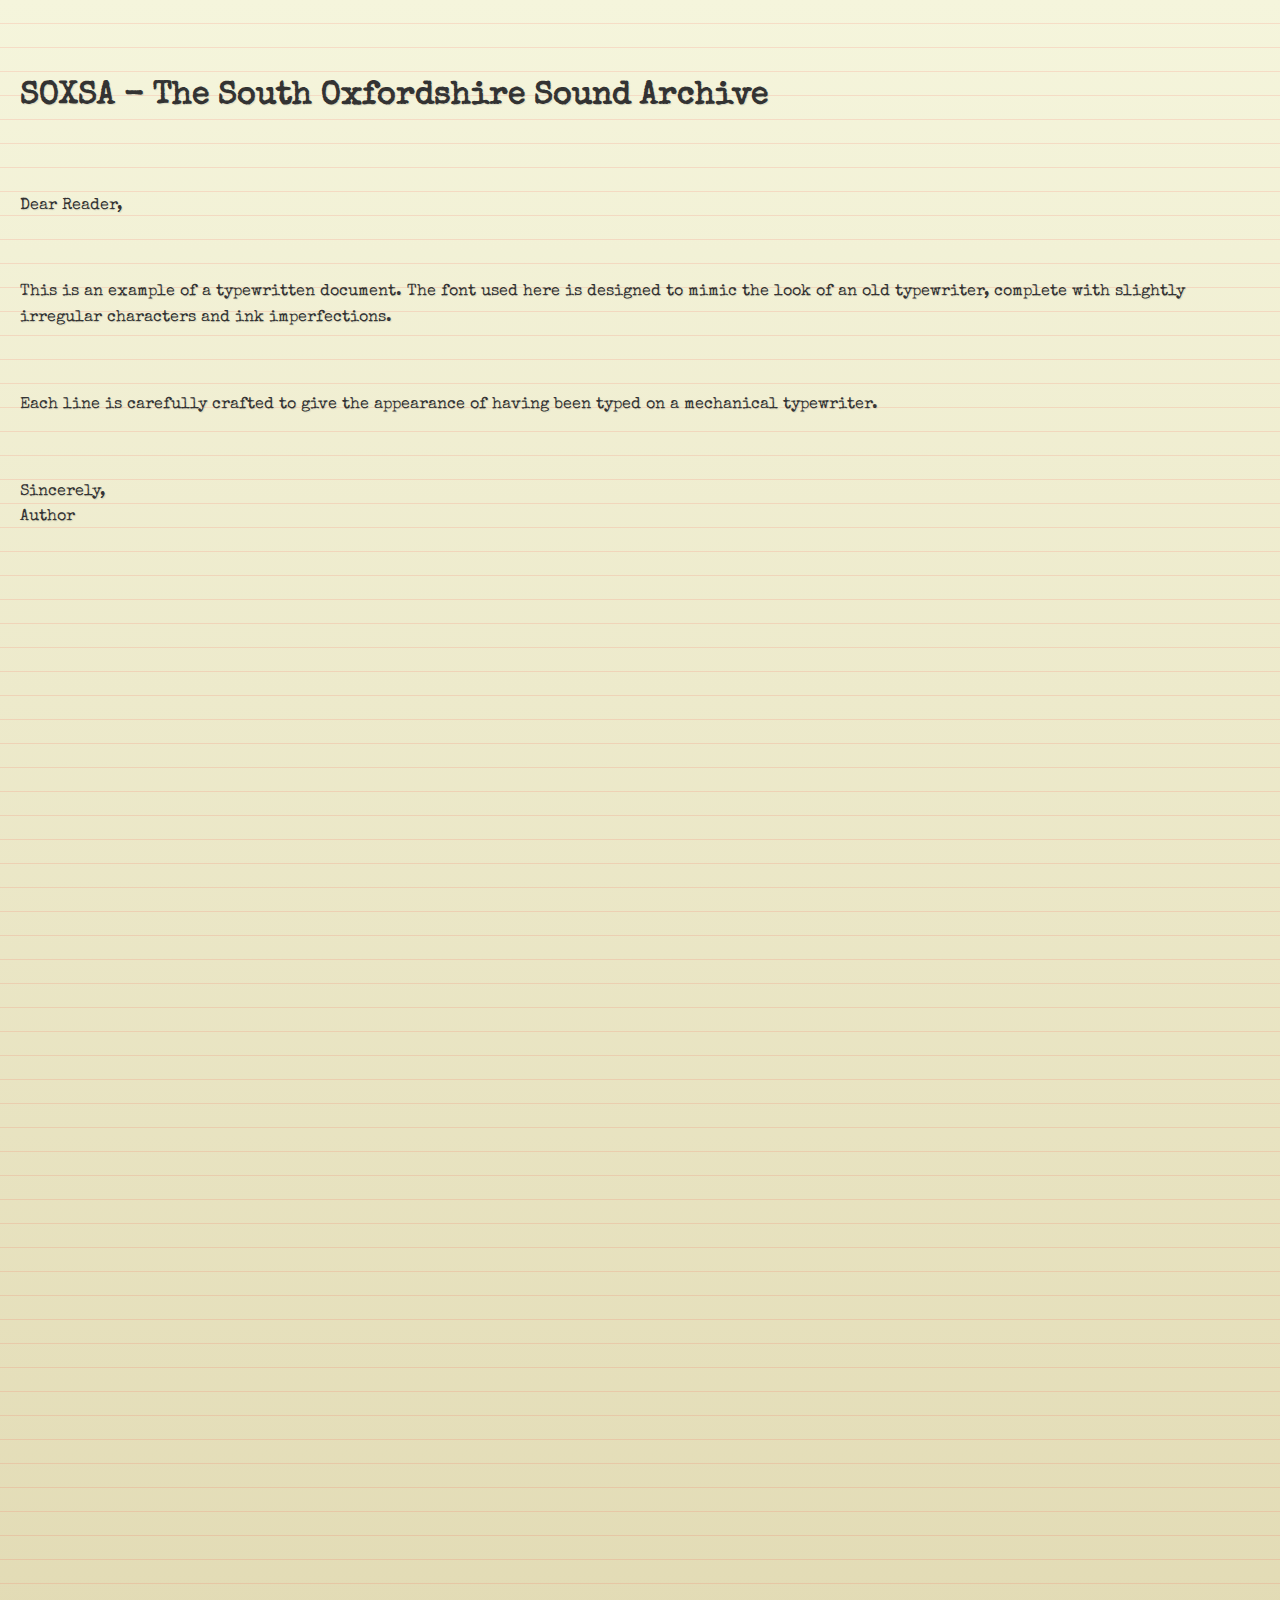
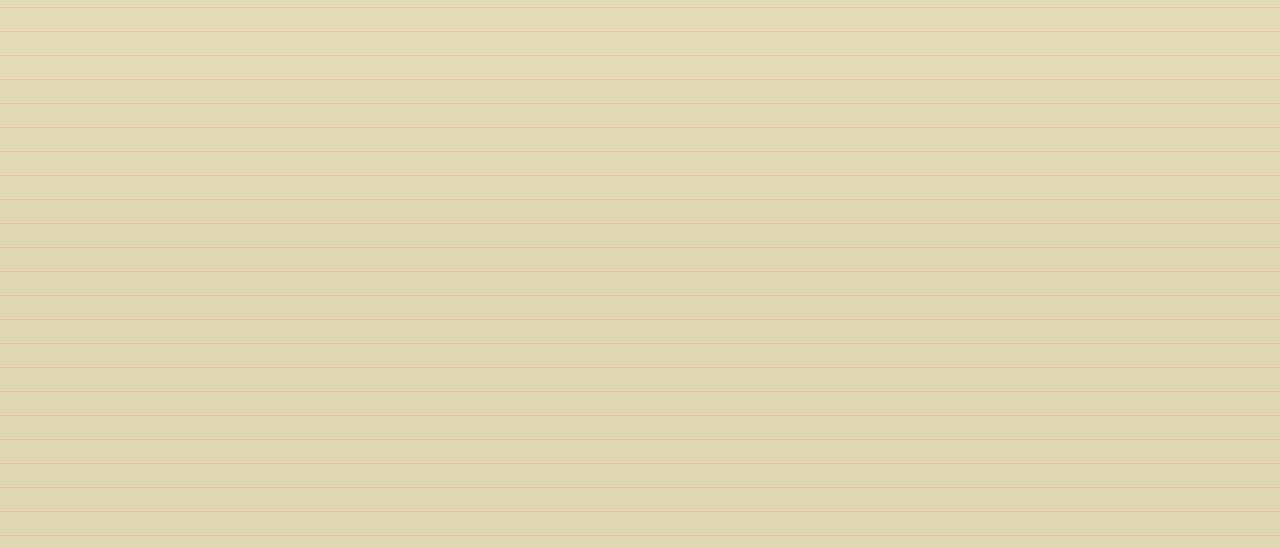
==== index.html @ 764dd29b "Bandcamp player" ====
<!DOCTYPE html>
<html lang="en">
<head>
    <meta charset="UTF-8">
    <meta name="viewport" content="width=device-width, initial-scale=1.0">
    <title>Typewritten Document</title>
    <link href="https://fonts.googleapis.com/css2?family=Special+Elite&display=swap" rel="stylesheet">
    <style>
        body {
            font-family: 'Special Elite', monospace;
            background: linear-gradient(to bottom, #f5f5dc, #e0d8b0 85%);
            color: #333;
            margin: 0;
            padding: 20px;
            line-height: 1.6;
            text-shadow: 1px 1px 1px rgba(0,0,0,0.1);
            white-space: pre-wrap;
            position: relative;
        }
        body::before {
            content: '';
            position: absolute;
            top: 0;
            left: 0;
            width: 100%;
            height: 100%;
            background: linear-gradient(to bottom, transparent, transparent 23px, rgba(255, 0, 0, 0.2) 24px);
            background-size: 100% 24px;
            z-index: -1;
        }
        h1, p {
            margin: 0 0 10px;
        }
        h1 {
            margin-bottom: 20px;
        }
        .youtube-container {
            position: relative;
            width: 100%;
            padding-top: 56.25%; /* Aspect ratio (9:16) */
        }
        .youtube-video {
            position: absolute;
            top: 0;
            left: 0;
            width: 100%;
            height: 100%;
        }
    </style>
</head>
<body>
    <h1>SOXSA - The South Oxfordshire Sound Archive</h1>
    <p>Dear Reader,</p>
    <p>This is an example of a typewritten document. The font used here is designed to mimic the look of an old typewriter, complete with slightly irregular characters and ink imperfections.</p>
    <p>Each line is carefully crafted to give the appearance of having been typed on a mechanical typewriter.</p>
    <p>Sincerely,<br>Author</p>

    <!-- Bandcamp Player -->
    <div class="bandcamp-container">
        <iframe style="border: 0; width: 350px; height: 470px;" src="https://bandcamp.com/EmbeddedPlayer/album=3144956004/size=large/bgcol=ffffff/linkcol=0687f5/tracklist=false/transparent=true/" seamless><a href="https://soxsa.bandcamp.com/album/five-platonic-solids">Five Platonic Solids by South Oxon Sound Archive</a></iframe>
    </div>

    <!-- Replace the src attribute with a valid YouTube embed URL -->
    <div class="youtube-container">
        <iframe class="youtube-video" src="https://www.youtube.com/embed/UNnQQH6lOk8" title="YouTube video" frameborder="0" allowfullscreen></iframe>
    </div>
</body>
</html>
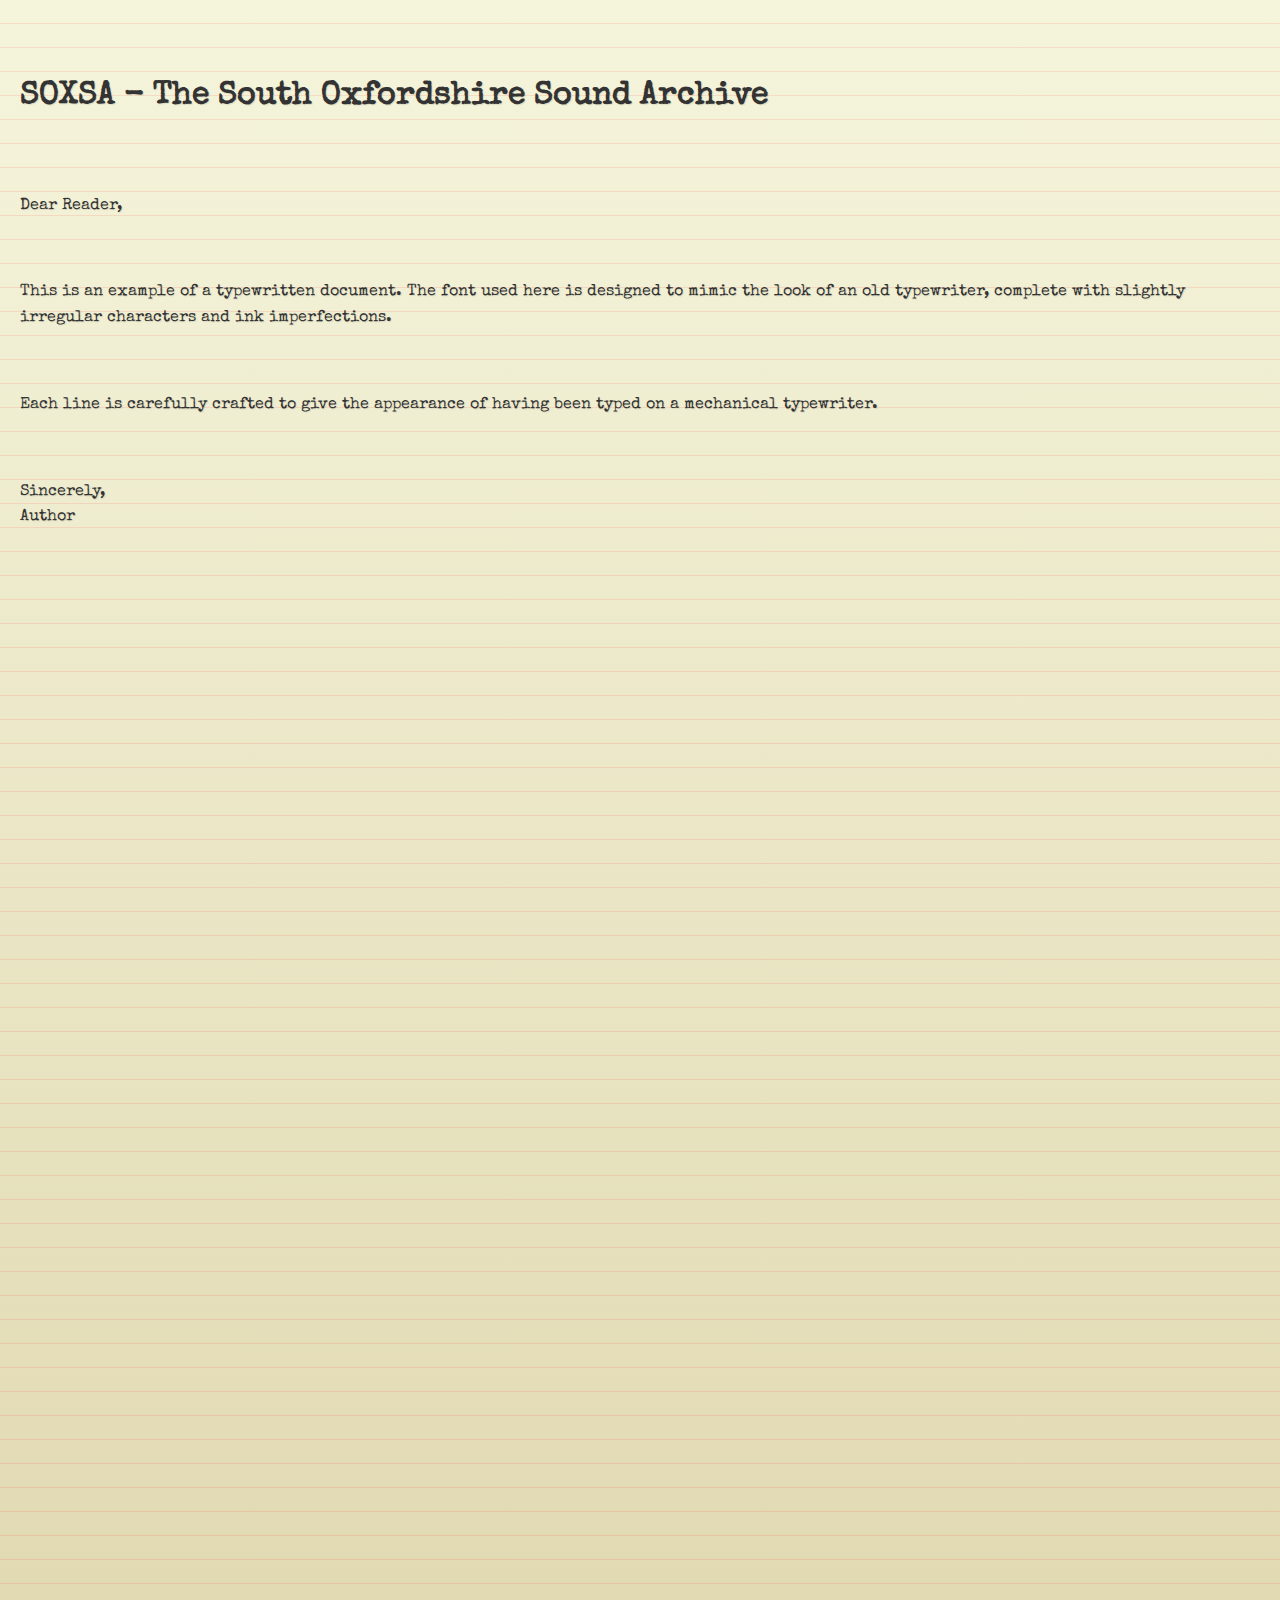
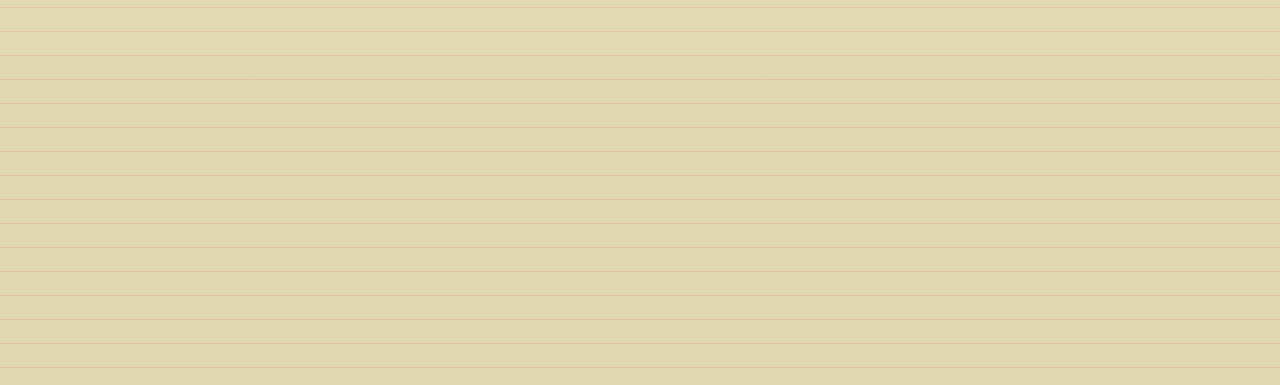
==== commit 915b45cb: "Bandcamp player" ====
--- a/index.html
+++ b/index.html
@@ -57,7 +57,7 @@
 
     <!-- Bandcamp Player -->
     <div class="bandcamp-container">
-        <iframe style="border: 0; width: 350px; height: 470px;" src="https://bandcamp.com/EmbeddedPlayer/album=3144956004/size=large/bgcol=ffffff/linkcol=0687f5/tracklist=false/transparent=true/" seamless><a href="https://soxsa.bandcamp.com/album/five-platonic-solids">Five Platonic Solids by South Oxon Sound Archive</a></iframe>
+        <iframe style="border: 0; width: 400px; height: 307px;" src="https://bandcamp.com/EmbeddedPlayer/album=3144956004/size=large/bgcol=ffffff/linkcol=0687f5/artwork=small/transparent=true/" seamless><a href="https://soxsa.bandcamp.com/album/five-platonic-solids">Five Platonic Solids by South Oxon Sound Archive</a></iframe>
     </div>
 
     <!-- Replace the src attribute with a valid YouTube embed URL -->
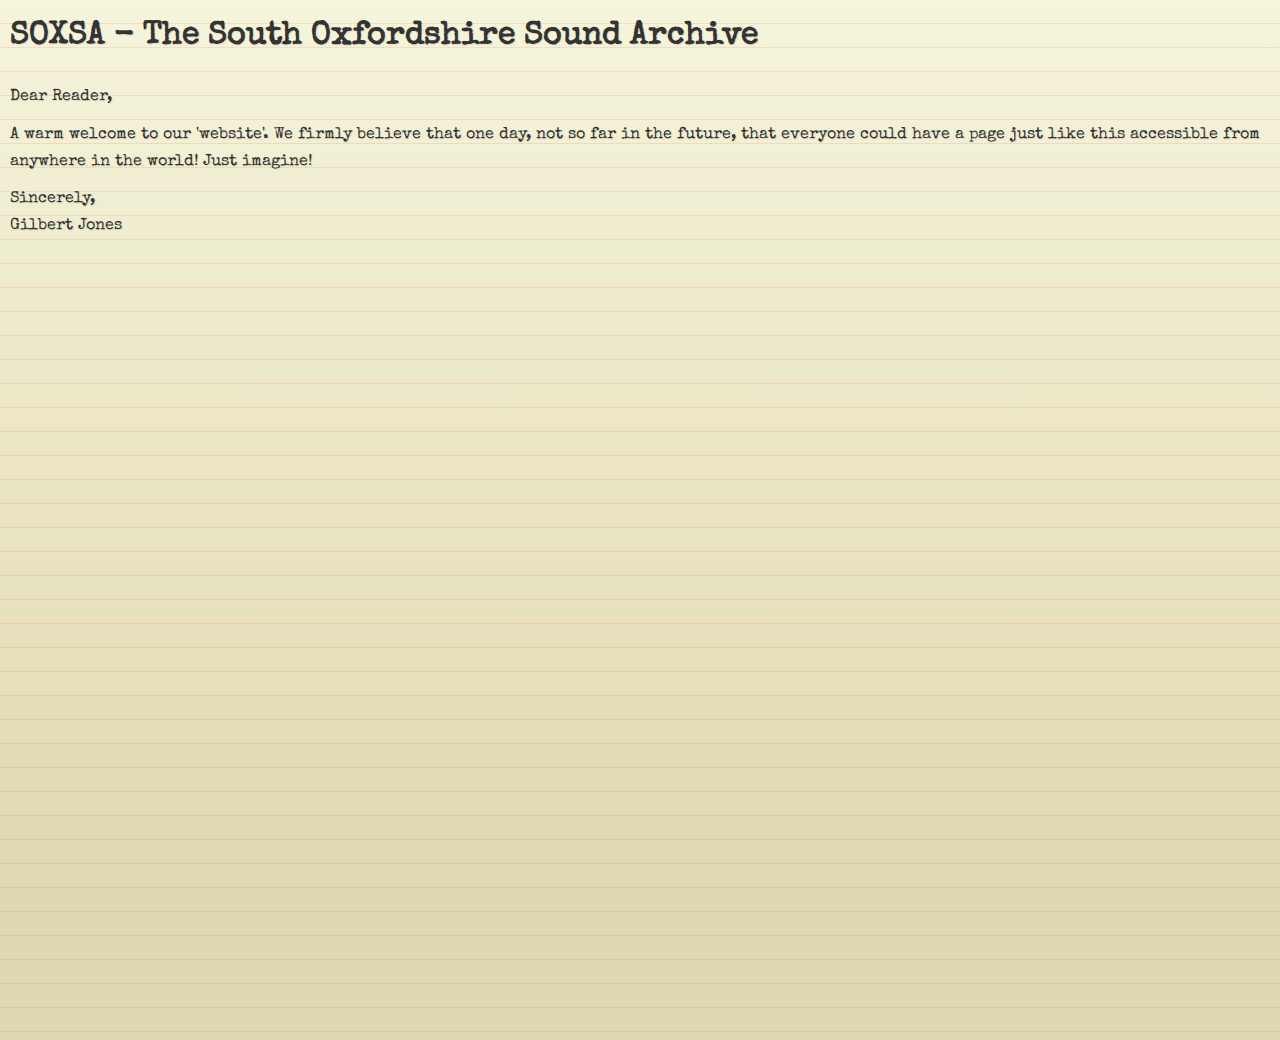
==== commit 46274592: "resize" ====
--- a/index.html
+++ b/index.html
@@ -3,7 +3,7 @@
 <head>
     <meta charset="UTF-8">
     <meta name="viewport" content="width=device-width, initial-scale=1.0">
-    <title>Typewritten Document</title>
+    <title>SOXSA - The South Oxon Sound Archive</title>
     <link href="https://fonts.googleapis.com/css2?family=Special+Elite&display=swap" rel="stylesheet">
     <style>
         body {
@@ -11,10 +11,10 @@
             background: linear-gradient(to bottom, #f5f5dc, #e0d8b0 85%);
             color: #333;
             margin: 0;
-            padding: 20px;
-            line-height: 1.6;
+            padding: 10px;
+            line-height: 1.7;
             text-shadow: 1px 1px 1px rgba(0,0,0,0.1);
-            white-space: pre-wrap;
+            white-space: normal;
             position: relative;
         }
         body::before {
@@ -28,41 +28,38 @@
             background-size: 100% 24px;
             z-index: -1;
         }
-        h1, p {
-            margin: 0 0 10px;
+        h1 {
+            margin: 0 0 20px 0;
+            padding: 0px;
         }
-        h1 {
-            margin-bottom: 20px;
+        p {
+            margin: 0 0 10px;;
+            padding: 0;
         }
-        .youtube-container {
-            position: relative;
-            width: 100%;
-            padding-top: 56.25%; /* Aspect ratio (9:16) */
+        div {
+            margin:0px;
+            padding:0px;
         }
         .youtube-video {
-            position: absolute;
-            top: 0;
-            left: 0;
             width: 100%;
-            height: 100%;
+            max-width : 800px;
+            aspect-ratio: 16 / 9;
         }
     </style>
 </head>
 <body>
     <h1>SOXSA - The South Oxfordshire Sound Archive</h1>
     <p>Dear Reader,</p>
-    <p>This is an example of a typewritten document. The font used here is designed to mimic the look of an old typewriter, complete with slightly irregular characters and ink imperfections.</p>
-    <p>Each line is carefully crafted to give the appearance of having been typed on a mechanical typewriter.</p>
-    <p>Sincerely,<br>Author</p>
+    <p>A warm welcome to our 'website'. We firmly believe that one day, not so far in the future, that everyone could have a page just like this accessible from anywhere in the world! Just imagine!</p>
+    <p>Sincerely,<br>Gilbert Jones</p>
 
     <!-- Bandcamp Player -->
     <div class="bandcamp-container">
-        <iframe style="border: 0; width: 400px; height: 307px;" src="https://bandcamp.com/EmbeddedPlayer/album=3144956004/size=large/bgcol=ffffff/linkcol=0687f5/artwork=small/transparent=true/" seamless><a href="https://soxsa.bandcamp.com/album/five-platonic-solids">Five Platonic Solids by South Oxon Sound Archive</a></iframe>
+        <iframe style="border: 0; width: 90%; height: 307px;" src="https://bandcamp.com/EmbeddedPlayer/album=3144956004/size=large/bgcol=ffffff/linkcol=0687f5/artwork=small/transparent=true/" seamless><a href="https://soxsa.bandcamp.com/album/five-platonic-solids">Five Platonic Solids by South Oxon Sound Archive</a></iframe>
     </div>
 
     <!-- Replace the src attribute with a valid YouTube embed URL -->
-    <div class="youtube-container">
-        <iframe class="youtube-video" src="https://www.youtube.com/embed/UNnQQH6lOk8" title="YouTube video" frameborder="0" allowfullscreen></iframe>
-    </div>
+
+        <iframe class="youtube-video" src="https://www.youtube.com/embed/UNnQQH6lOk8" width:800px title="YouTube video" frameborder="0" allowfullscreen></iframe>
 </body>
 </html>
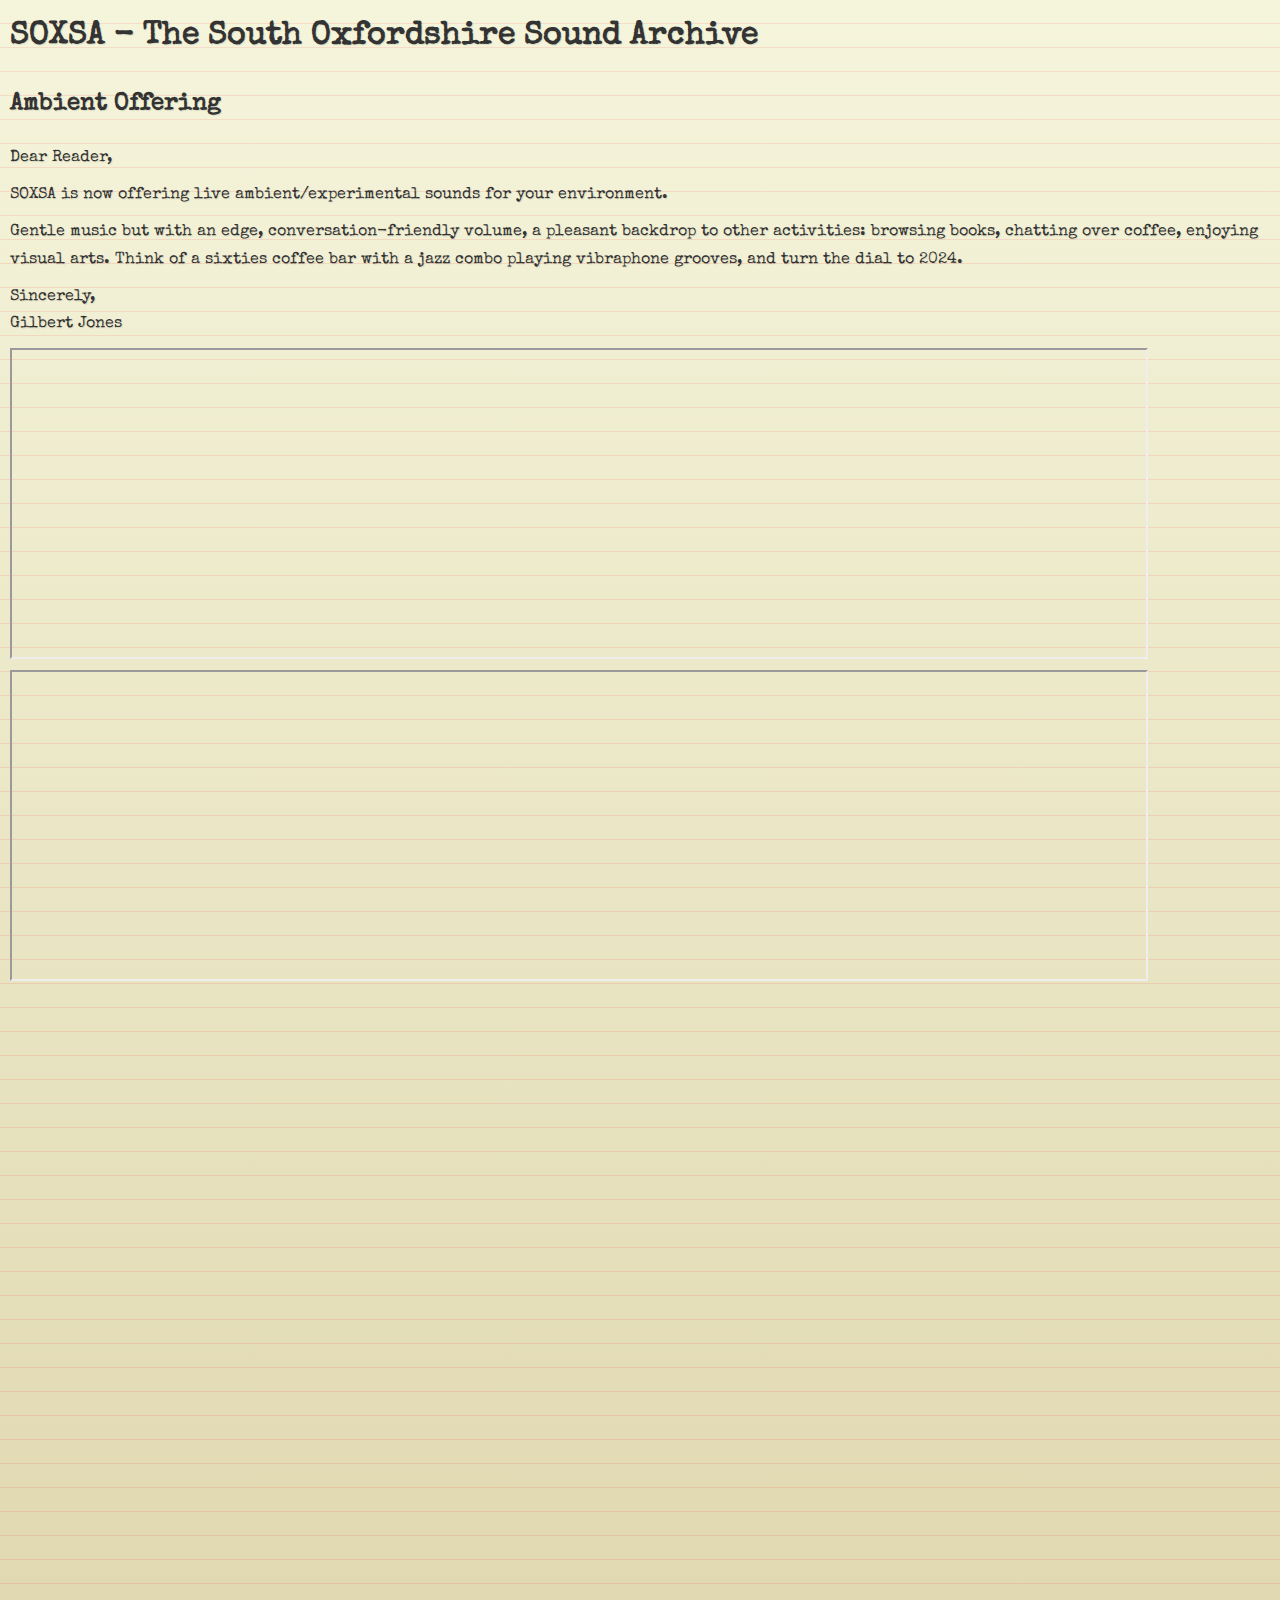
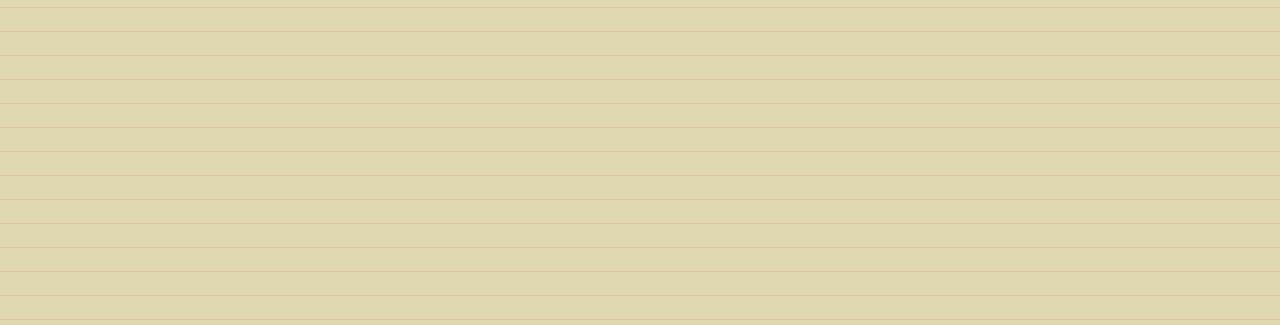
==== commit dbfda5c1: "Ambient" ====
--- a/index.html
+++ b/index.html
@@ -45,21 +45,30 @@
             max-width : 800px;
             aspect-ratio: 16 / 9;
         }
+        .bandcamp {
+            width: 90%; 
+            height: 307px;
+        }
     </style>
 </head>
 <body>
     <h1>SOXSA - The South Oxfordshire Sound Archive</h1>
+    <h2>Ambient Offering</h2>
     <p>Dear Reader,</p>
-    <p>A warm welcome to our 'website'. We firmly believe that one day, not so far in the future, that everyone could have a page just like this accessible from anywhere in the world! Just imagine!</p>
+    <p>SOXSA is now offering live ambient/experimental sounds for your environment. 
+    <p>Gentle music but with an edge, conversation-friendly volume, a pleasant backdrop to other activities: browsing books, chatting over coffee,
+       enjoying visual arts. Think of a sixties coffee bar with a jazz combo playing vibraphone grooves,
+       and turn the dial to 2024.
+    </p>
     <p>Sincerely,<br>Gilbert Jones</p>
 
     <!-- Bandcamp Player -->
-    <div class="bandcamp-container">
-        <iframe style="border: 0; width: 90%; height: 307px;" src="https://bandcamp.com/EmbeddedPlayer/album=3144956004/size=large/bgcol=ffffff/linkcol=0687f5/artwork=small/transparent=true/" seamless><a href="https://soxsa.bandcamp.com/album/five-platonic-solids">Five Platonic Solids by South Oxon Sound Archive</a></iframe>
-    </div>
+    <iframe class="bandcamp"  src="https://bandcamp.com/EmbeddedPlayer/album=3144956004/size=large/bgcol=ffffff/linkcol=0687f5/artwork=small/transparent=true/" seamless><a href="https://soxsa.bandcamp.com/album/five-platonic-solids">Five Platonic Solids by South Oxon Sound Archive</a></iframe>
 
-    <!-- Replace the src attribute with a valid YouTube embed URL -->
+    <iframe class="bandcamp"  src="https://bandcamp.com/EmbeddedPlayer/album=2389762927/size=large/bgcol=ffffff/linkcol=0687f5/transparent=true/" seamless><a href="https://soxsa.bandcamp.com/album/modular-jazz-volume-1">Modular Jazz Volume 1 by South Oxon Sound Archive</a></iframe>
 
-        <iframe class="youtube-video" src="https://www.youtube.com/embed/UNnQQH6lOk8" width:800px title="YouTube video" frameborder="0" allowfullscreen></iframe>
+    <iframe class="youtube-video" src="https://www.youtube.com/embed/21GYYmTKAwE" title="Resonance" frameborder="0" allow="accelerometer; autoplay; clipboard-write; encrypted-media; gyroscope; picture-in-picture; web-share" referrerpolicy="strict-origin-when-cross-origin" allowfullscreen></iframe>
+
+    <iframe class="youtube-video" src="https://www.youtube.com/embed/yLKvyskSlto" title="SOXSA at Reading EMOM April 2024" frameborder="0" allow="accelerometer; autoplay; clipboard-write; encrypted-media; gyroscope; picture-in-picture; web-share" referrerpolicy="strict-origin-when-cross-origin" allowfullscreen></iframe>
 </body>
 </html>
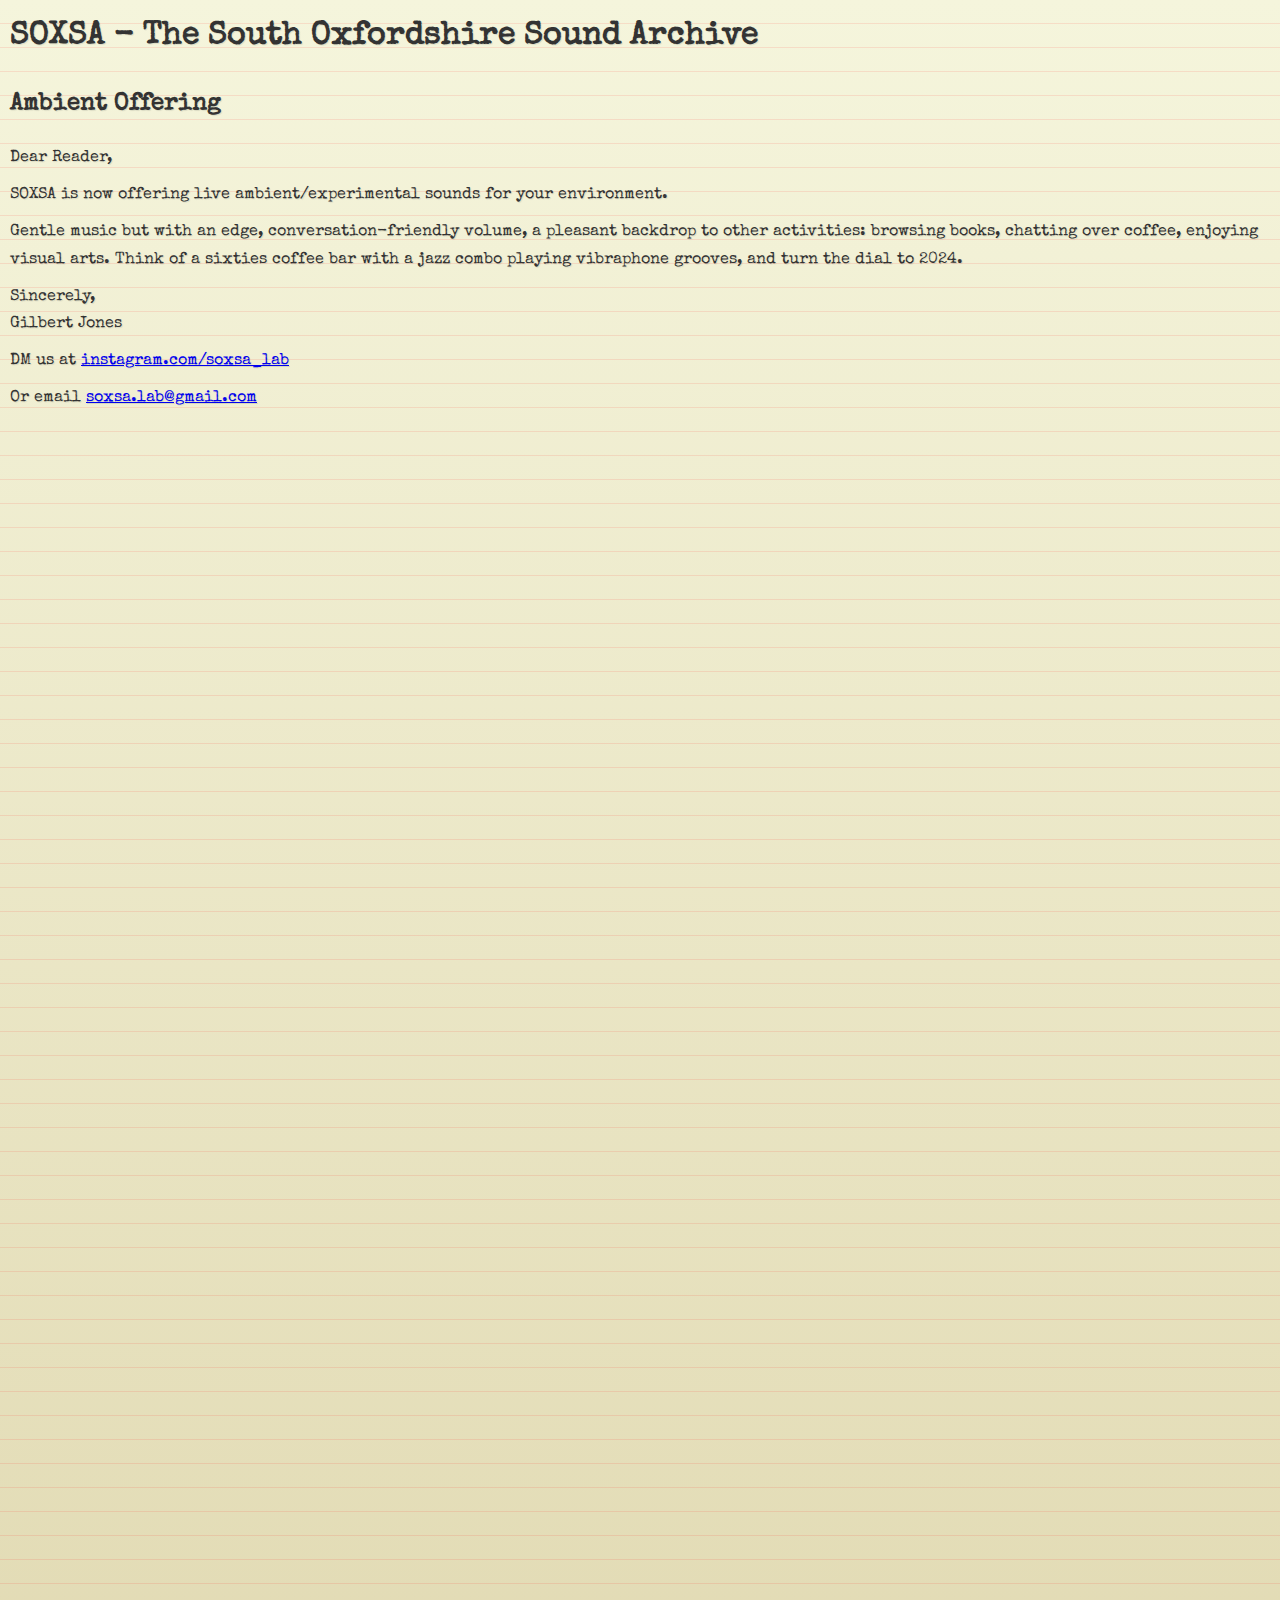
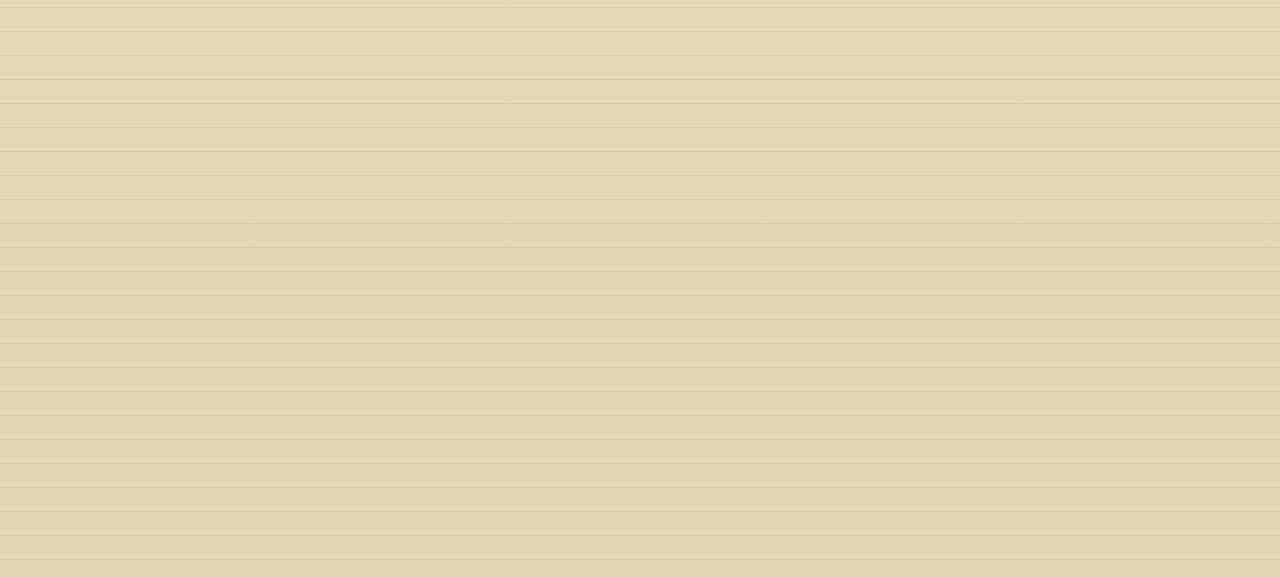
==== commit 88f2d093: "Ambient content" ====
--- a/index.html
+++ b/index.html
@@ -46,8 +46,9 @@
             aspect-ratio: 16 / 9;
         }
         .bandcamp {
-            width: 90%; 
-            height: 307px;
+            border:0;
+            width: 100%; 
+            height: 400px;
         }
     </style>
 </head>
@@ -62,12 +63,14 @@
     </p>
     <p>Sincerely,<br>Gilbert Jones</p>
 
-    <!-- Bandcamp Player -->
-    <iframe class="bandcamp"  src="https://bandcamp.com/EmbeddedPlayer/album=3144956004/size=large/bgcol=ffffff/linkcol=0687f5/artwork=small/transparent=true/" seamless><a href="https://soxsa.bandcamp.com/album/five-platonic-solids">Five Platonic Solids by South Oxon Sound Archive</a></iframe>
+    <p>DM us at <a href="https://www.instagram.com/soxsa_lab/">instagram.com/soxsa_lab</a></p>
+    <p>Or email <a href="mailto:soxsa.lab@gmail.com">soxsa.lab@gmail.com</a></p>
 
-    <iframe class="bandcamp"  src="https://bandcamp.com/EmbeddedPlayer/album=2389762927/size=large/bgcol=ffffff/linkcol=0687f5/transparent=true/" seamless><a href="https://soxsa.bandcamp.com/album/modular-jazz-volume-1">Modular Jazz Volume 1 by South Oxon Sound Archive</a></iframe>
+    <iframe class="bandcamp"  src="https://bandcamp.com/EmbeddedPlayer/album=2389762927/size=large/bgcol=ffffff/linkcol=0687f5/artwork=small/transparent=true/" seamless><a href="https://soxsa.bandcamp.com/album/modular-jazz-volume-1">Modular Jazz Volume 1 by South Oxon Sound Archive</a></iframe>
 
     <iframe class="youtube-video" src="https://www.youtube.com/embed/21GYYmTKAwE" title="Resonance" frameborder="0" allow="accelerometer; autoplay; clipboard-write; encrypted-media; gyroscope; picture-in-picture; web-share" referrerpolicy="strict-origin-when-cross-origin" allowfullscreen></iframe>
+
+    <iframe class="bandcamp"  src="https://bandcamp.com/EmbeddedPlayer/album=3144956004/size=large/bgcol=ffffff/linkcol=0687f5/artwork=small/transparent=true/" seamless><a href="https://soxsa.bandcamp.com/album/five-platonic-solids">Five Platonic Solids by South Oxon Sound Archive</a></iframe>
 
     <iframe class="youtube-video" src="https://www.youtube.com/embed/yLKvyskSlto" title="SOXSA at Reading EMOM April 2024" frameborder="0" allow="accelerometer; autoplay; clipboard-write; encrypted-media; gyroscope; picture-in-picture; web-share" referrerpolicy="strict-origin-when-cross-origin" allowfullscreen></iframe>
 </body>
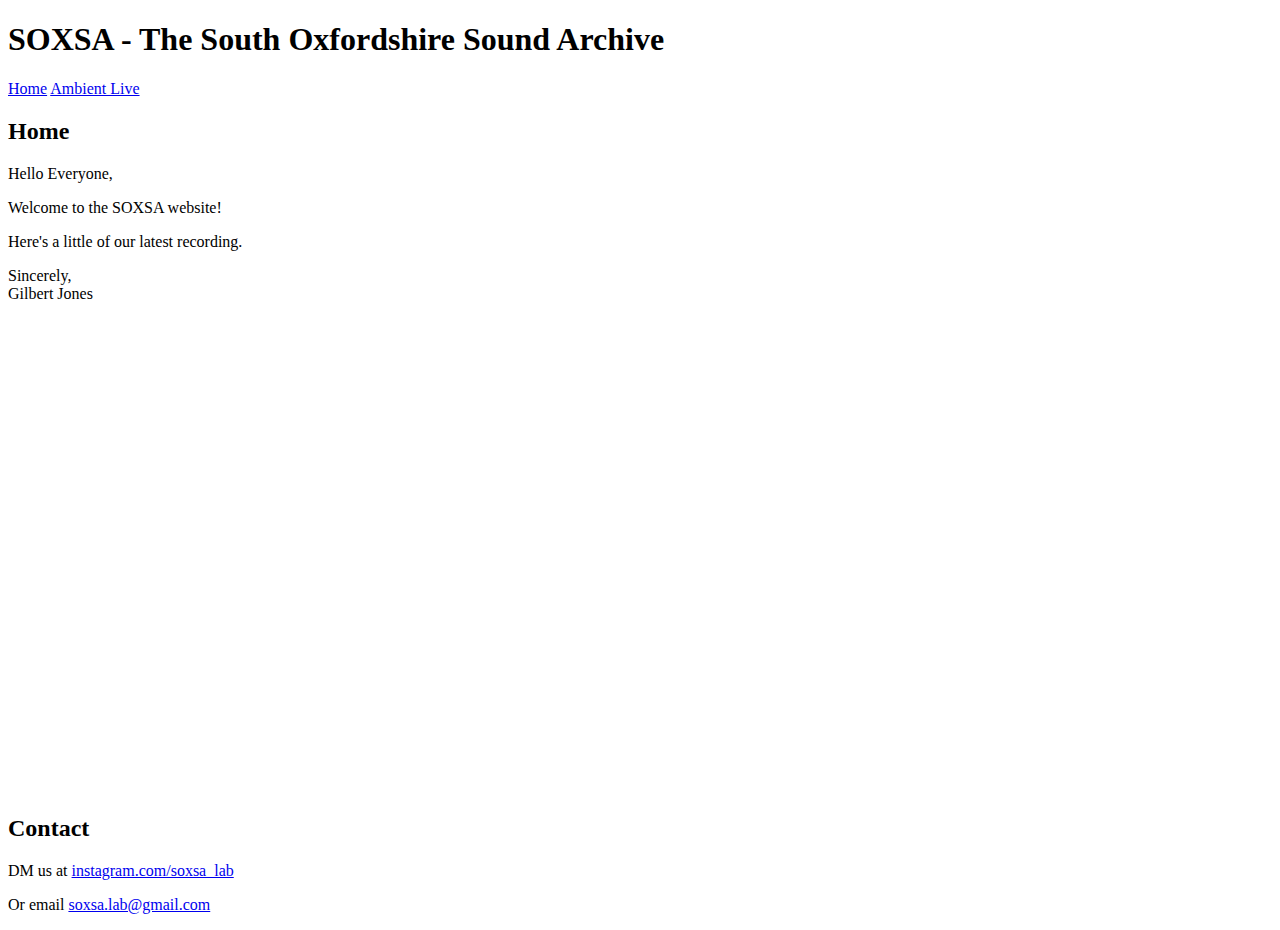
==== commit 45cb07e9: "index and ambient pages" ====
--- a/index.html
+++ b/index.html
@@ -5,73 +5,28 @@
     <meta name="viewport" content="width=device-width, initial-scale=1.0">
     <title>SOXSA - The South Oxon Sound Archive</title>
     <link href="https://fonts.googleapis.com/css2?family=Special+Elite&display=swap" rel="stylesheet">
-    <style>
-        body {
-            font-family: 'Special Elite', monospace;
-            background: linear-gradient(to bottom, #f5f5dc, #e0d8b0 85%);
-            color: #333;
-            margin: 0;
-            padding: 10px;
-            line-height: 1.7;
-            text-shadow: 1px 1px 1px rgba(0,0,0,0.1);
-            white-space: normal;
-            position: relative;
-        }
-        body::before {
-            content: '';
-            position: absolute;
-            top: 0;
-            left: 0;
-            width: 100%;
-            height: 100%;
-            background: linear-gradient(to bottom, transparent, transparent 23px, rgba(255, 0, 0, 0.2) 24px);
-            background-size: 100% 24px;
-            z-index: -1;
-        }
-        h1 {
-            margin: 0 0 20px 0;
-            padding: 0px;
-        }
-        p {
-            margin: 0 0 10px;;
-            padding: 0;
-        }
-        div {
-            margin:0px;
-            padding:0px;
-        }
-        .youtube-video {
-            width: 100%;
-            max-width : 800px;
-            aspect-ratio: 16 / 9;
-        }
-        .bandcamp {
-            border:0;
-            width: 100%; 
-            height: 400px;
-        }
-    </style>
+    <link href="styles.css" rel="stylesheet">
 </head>
 <body>
     <h1>SOXSA - The South Oxfordshire Sound Archive</h1>
-    <h2>Ambient Offering</h2>
-    <p>Dear Reader,</p>
-    <p>SOXSA is now offering live ambient/experimental sounds for your environment. 
-    <p>Gentle music but with an edge, conversation-friendly volume, a pleasant backdrop to other activities: browsing books, chatting over coffee,
-       enjoying visual arts. Think of a sixties coffee bar with a jazz combo playing vibraphone grooves,
-       and turn the dial to 2024.
-    </p>
+
+    <div class="menu">
+        <a href="index.html">Home</a>
+        <a href="ambient.html">Ambient Live</a>
+    </div>
+
+    <h2>Home</h2>
+    
+    <p>Hello Everyone,</p>
+    <p>Welcome to the SOXSA website!</p>
+    <p>Here's a little of our latest recording.</p>
     <p>Sincerely,<br>Gilbert Jones</p>
 
+    <iframe style="border: 0; width: 400px; height: 472px;" src="https://bandcamp.com/EmbeddedPlayer/album=1385328169/size=large/bgcol=ffffff/linkcol=0687f5/artwork=small/transparent=true/" seamless><a href="https://soxsa.bandcamp.com/album/a-view-from-a-bridge-1956-59">A View from a Bridge 1956-59 by South Oxon Sound Archive</a></iframe>
+
+    <h2>Contact</h2>
     <p>DM us at <a href="https://www.instagram.com/soxsa_lab/">instagram.com/soxsa_lab</a></p>
-    <p>Or email <a href="mailto:soxsa.lab@gmail.com">soxsa.lab@gmail.com</a></p>
+    <p>Or email <a href="mailto:soxsa.lab@gmail.com">soxsa.lab@gmail.com</p>
 
-    <iframe class="bandcamp"  src="https://bandcamp.com/EmbeddedPlayer/album=2389762927/size=large/bgcol=ffffff/linkcol=0687f5/artwork=small/transparent=true/" seamless><a href="https://soxsa.bandcamp.com/album/modular-jazz-volume-1">Modular Jazz Volume 1 by South Oxon Sound Archive</a></iframe>
-
-    <iframe class="youtube-video" src="https://www.youtube.com/embed/21GYYmTKAwE" title="Resonance" frameborder="0" allow="accelerometer; autoplay; clipboard-write; encrypted-media; gyroscope; picture-in-picture; web-share" referrerpolicy="strict-origin-when-cross-origin" allowfullscreen></iframe>
-
-    <iframe class="bandcamp"  src="https://bandcamp.com/EmbeddedPlayer/album=3144956004/size=large/bgcol=ffffff/linkcol=0687f5/artwork=small/transparent=true/" seamless><a href="https://soxsa.bandcamp.com/album/five-platonic-solids">Five Platonic Solids by South Oxon Sound Archive</a></iframe>
-
-    <iframe class="youtube-video" src="https://www.youtube.com/embed/yLKvyskSlto" title="SOXSA at Reading EMOM April 2024" frameborder="0" allow="accelerometer; autoplay; clipboard-write; encrypted-media; gyroscope; picture-in-picture; web-share" referrerpolicy="strict-origin-when-cross-origin" allowfullscreen></iframe>
 </body>
 </html>
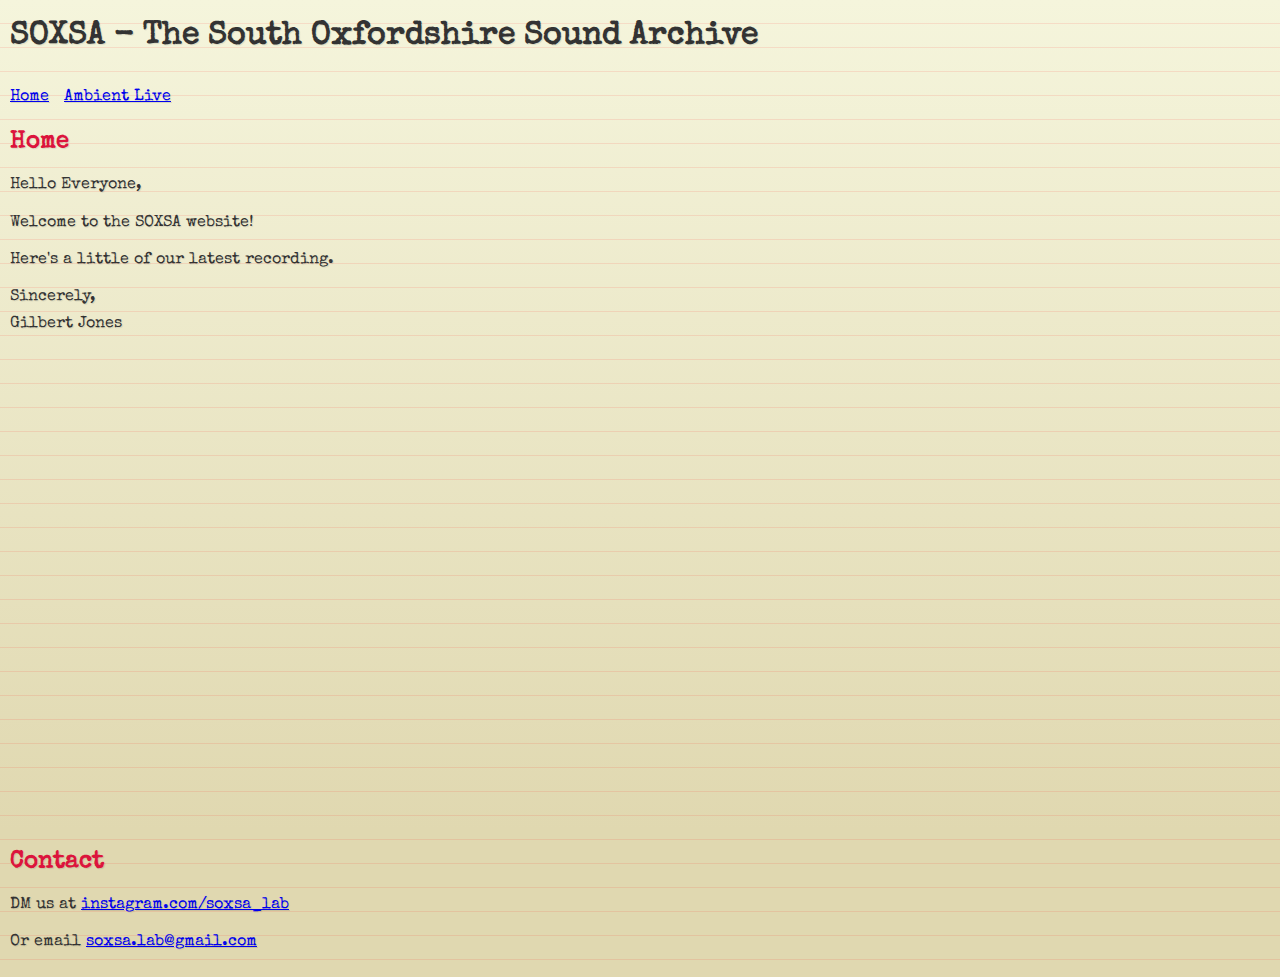
==== commit fadb197a: "tweak" ====
--- a/index.html
+++ b/index.html
@@ -22,7 +22,7 @@
     <p>Here's a little of our latest recording.</p>
     <p>Sincerely,<br>Gilbert Jones</p>
 
-    <iframe style="border: 0; width: 400px; height: 472px;" src="https://bandcamp.com/EmbeddedPlayer/album=1385328169/size=large/bgcol=ffffff/linkcol=0687f5/artwork=small/transparent=true/" seamless><a href="https://soxsa.bandcamp.com/album/a-view-from-a-bridge-1956-59">A View from a Bridge 1956-59 by South Oxon Sound Archive</a></iframe>
+    <iframe class="bandcamp" style="height: 472px;" src="https://bandcamp.com/EmbeddedPlayer/album=1385328169/size=large/bgcol=ffffff/linkcol=0687f5/artwork=small/transparent=true/" seamless><a href="https://soxsa.bandcamp.com/album/a-view-from-a-bridge-1956-59">A View from a Bridge 1956-59 by South Oxon Sound Archive</a></iframe>
 
     <h2>Contact</h2>
     <p>DM us at <a href="https://www.instagram.com/soxsa_lab/">instagram.com/soxsa_lab</a></p>
--- a/styles.css
+++ b/styles.css
@@ -0,0 +1,54 @@
+ 
+    body {
+        font-family: 'Special Elite', monospace;
+        background: linear-gradient(to bottom, #f5f5dc, #e0d8b0 85%);
+        color: #333;
+        margin: 0;
+        padding: 10px;
+        line-height: 1.7;
+        text-shadow: 1px 1px 1px rgba(0,0,0,0.1);
+        white-space: normal;
+        position: relative;
+    }
+    body::before {
+        content: '';
+        position: absolute;
+        top: 0;
+        left: 0;
+        width: 100%;
+        height: 100%;
+        background: linear-gradient(to bottom, transparent, transparent 23px, rgba(255, 0, 0, 0.2) 24px);
+        background-size: 100% 24px;
+        z-index: -1;
+    }
+    h1 {
+        margin: 0 0 20px 0;
+        padding: 0px;
+    }
+    h2 {
+        margin: 10px 0 10px 0;
+        padding: 0px;
+        color:crimson;
+    }
+    p {
+        margin: 0 0 10px;;
+        padding: 0;
+    }
+    div {
+        margin:0px;
+        padding:0px;
+    }
+    div > a 
+    {
+        margin:0 10px 0 0;
+    }
+    .youtube-video {
+        width: 100%;
+        max-width : 800px;
+        aspect-ratio: 16 / 9;
+    }
+    .bandcamp {
+        border:0;
+        width:100%;
+        height:400px;
+    }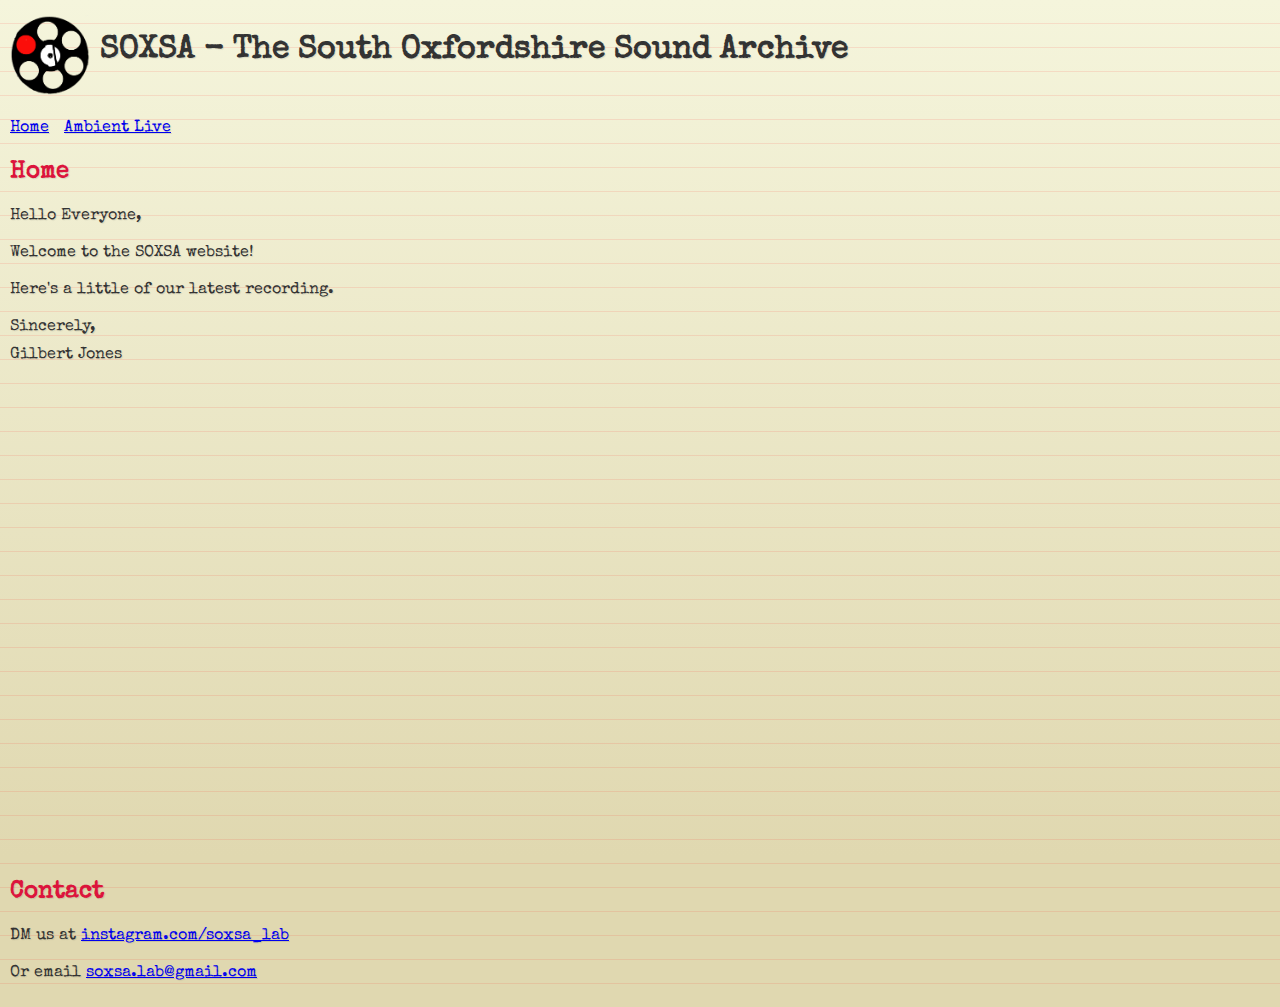
==== commit 164d026e: "add logo" ====
--- a/index.html
+++ b/index.html
@@ -8,7 +8,9 @@
     <link href="styles.css" rel="stylesheet">
 </head>
 <body>
-    <h1>SOXSA - The South Oxfordshire Sound Archive</h1>
+    <h1><img class="logo" src="soxsa-logo.png"/>SOXSA - The South Oxfordshire Sound Archive</h1>
+
+
 
     <div class="menu">
         <a href="index.html">Home</a>
--- a/styles.css
+++ b/styles.css
@@ -51,4 +51,10 @@
         border:0;
         width:100%;
         height:400px;
+    }
+    img.logo {
+        width:80px;
+        margin:0px 10px 0 0;
+        padding:5px 0 0 0;
+        vertical-align:middle;
     }